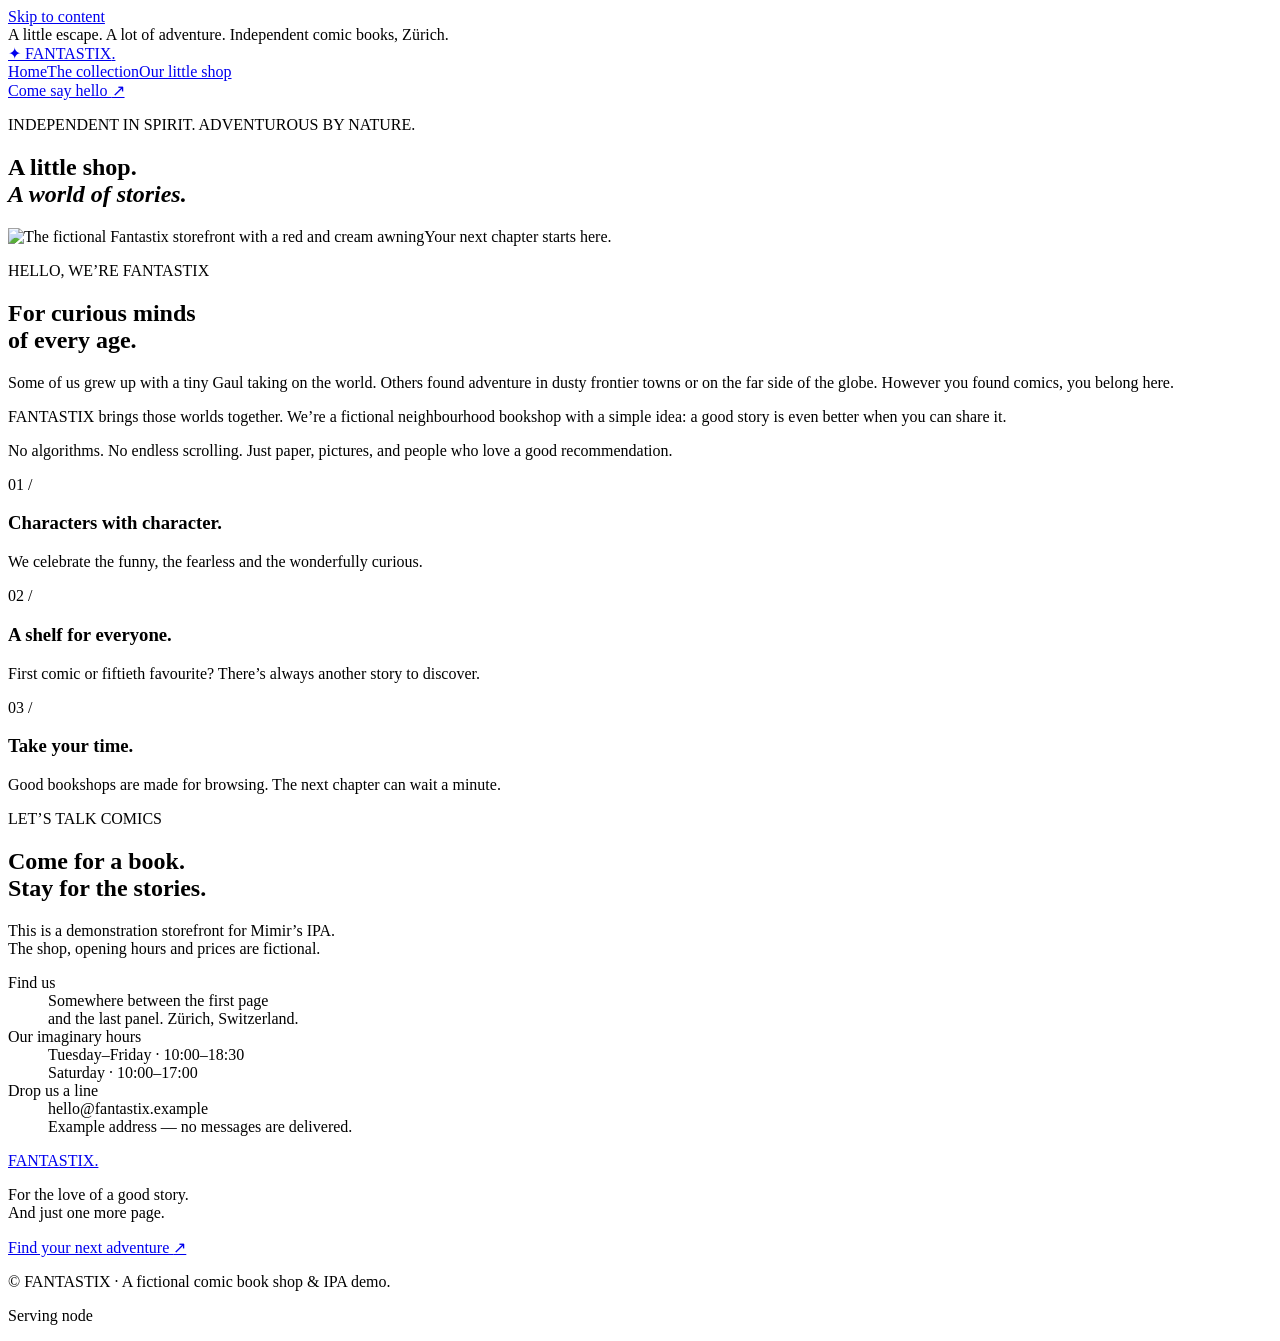
==== site/about.html @ b97b282e "Add FANTASTIX static comic shop and Docker Compose setup" ====
<!doctype html>
<html lang="en">
<head>
<meta charset="utf-8">
<meta name="viewport" content="width=device-width, initial-scale=1">
<meta name="description" content="Meet Fantastix, a fictional neighbourhood comic shop with a love of stories and a warm welcome.">
<meta name="theme-color" content="#18332f">
<title>Our little shop · FANTASTIX</title>
<link rel="icon" href="/assets/favicon.svg" type="image/svg+xml">
<link rel="stylesheet" href="/assets/style.css">
<script src="/assets/site.js" defer></script>
</head>
<body>
<a class="skip-link" href="#main">Skip to content</a><div class="announcement">A little escape. A lot of adventure. <span>Independent comic books, Zürich.</span>
</div>
<header class="site-header"><a class="wordmark" href="/index.html" aria-label="Fantastix home"><span class="brand-spark" aria-hidden="true">✦</span> FANTASTIX<span class="wordmark-dot">.</span></a><nav aria-label="Main navigation"><a href="/index.html">Home</a><a href="/collection.html">The collection</a><a href="/about.html" aria-current="page">Our little shop</a></nav><a class="header-visit" href="/about.html#visit">Come say hello <span aria-hidden="true">↗</span></a></header><main id="main">
<section class="page-intro"><p class="eyebrow">INDEPENDENT IN SPIRIT. ADVENTUROUS BY NATURE.</p>
<h1>A little shop.<br><em>A world of stories.</em>
</h1></section>
<section class="about-story section"><div class="about-image">
<img src="/assets/shop.svg" alt="The fictional Fantastix storefront with a red and cream awning" width="1000" height="760"><span class="image-caption">Your next chapter starts here.</span>
</div>
<div class="story-copy">
<p class="eyebrow">HELLO, WE’RE FANTASTIX</p>
<h2>For curious minds<br>of every age.</h2>
<p>Some of us grew up with a tiny Gaul taking on the world. Others found adventure in dusty frontier towns or on the far side of the globe. However you found comics, you belong here.</p>
<p>FANTASTIX brings those worlds together. We’re a fictional neighbourhood bookshop with a simple idea: a good story is even better when you can share it.</p>
<p>No algorithms. No endless scrolling. Just paper, pictures, and people who love a good recommendation.</p>
</div></section>
<section class="values section"><div>
<span>01 /</span><h3>Characters with character.</h3>
<p>We celebrate the funny, the fearless and the wonderfully curious.</p>
</div>
<div>
<span>02 /</span><h3>A shelf for everyone.</h3>
<p>First comic or fiftieth favourite? There’s always another story to discover.</p>
</div>
<div>
<span>03 /</span><h3>Take your time.</h3>
<p>Good bookshops are made for browsing. The next chapter can wait a minute.</p>
</div></section>
<section class="visit section" id="visit"><div>
<p class="eyebrow">LET’S TALK COMICS</p>
<h2>Come for a book.<br>Stay for the stories.</h2>
<p>This is a demonstration storefront for Mimir’s IPA.<br>The shop, opening hours and prices are fictional.</p>
</div>
<dl>
<div>
<dt>Find us</dt>
<dd>Somewhere between the first page<br>and the last panel. Zürich, Switzerland.</dd>
</div>
<div>
<dt>Our imaginary hours</dt>
<dd>Tuesday–Friday · 10:00–18:30<br>Saturday · 10:00–17:00</dd>
</div>
<div>
<dt>Drop us a line</dt>
<dd>hello@fantastix.example<br><span class="muted">Example address — no messages are delivered.</span>
</dd>
</div>
</dl></section>
</main><footer class="site-footer"><div class="footer-top">
<a class="wordmark" href="/index.html">FANTASTIX.</a><p>For the love of a good story.<br>And just one more page.</p>
<a href="/collection.html">Find your next adventure <span aria-hidden="true">↗</span></a>
</div>
<div class="footer-bottom">
<p>© FANTASTIX · A fictional comic book shop &amp; IPA demo.</p>
<p class="node-badge"><span class="status-dot" aria-hidden="true"></span> Serving node <code id="serving-node"><!--# echo var="node_id" encoding="entity" --></code></p>
</div></footer>
</body>
</html>
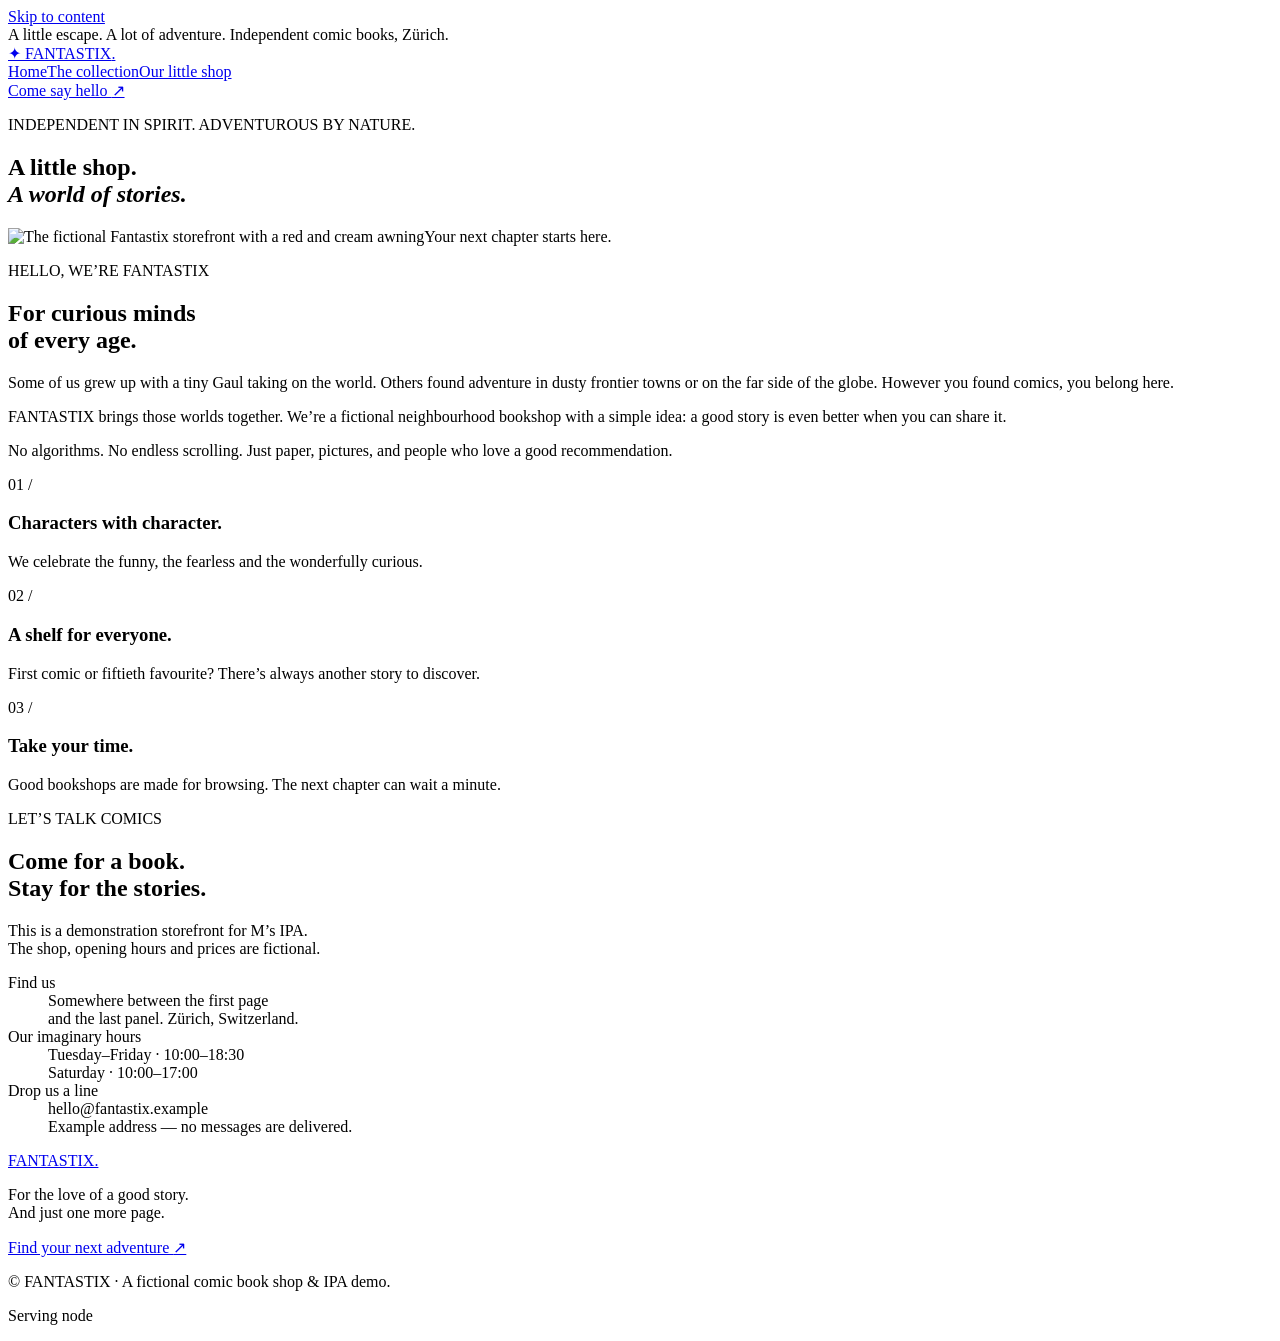
==== commit 636d58ac: "fixes" ====
--- a/site/about.html
+++ b/site/about.html
@@ -42,7 +42,7 @@
 <section class="visit section" id="visit"><div>
 <p class="eyebrow">LET’S TALK COMICS</p>
 <h2>Come for a book.<br>Stay for the stories.</h2>
-<p>This is a demonstration storefront for Mimir’s IPA.<br>The shop, opening hours and prices are fictional.</p>
+<p>This is a demonstration storefront for M’s IPA.<br>The shop, opening hours and prices are fictional.</p>
 </div>
 <dl>
 <div>
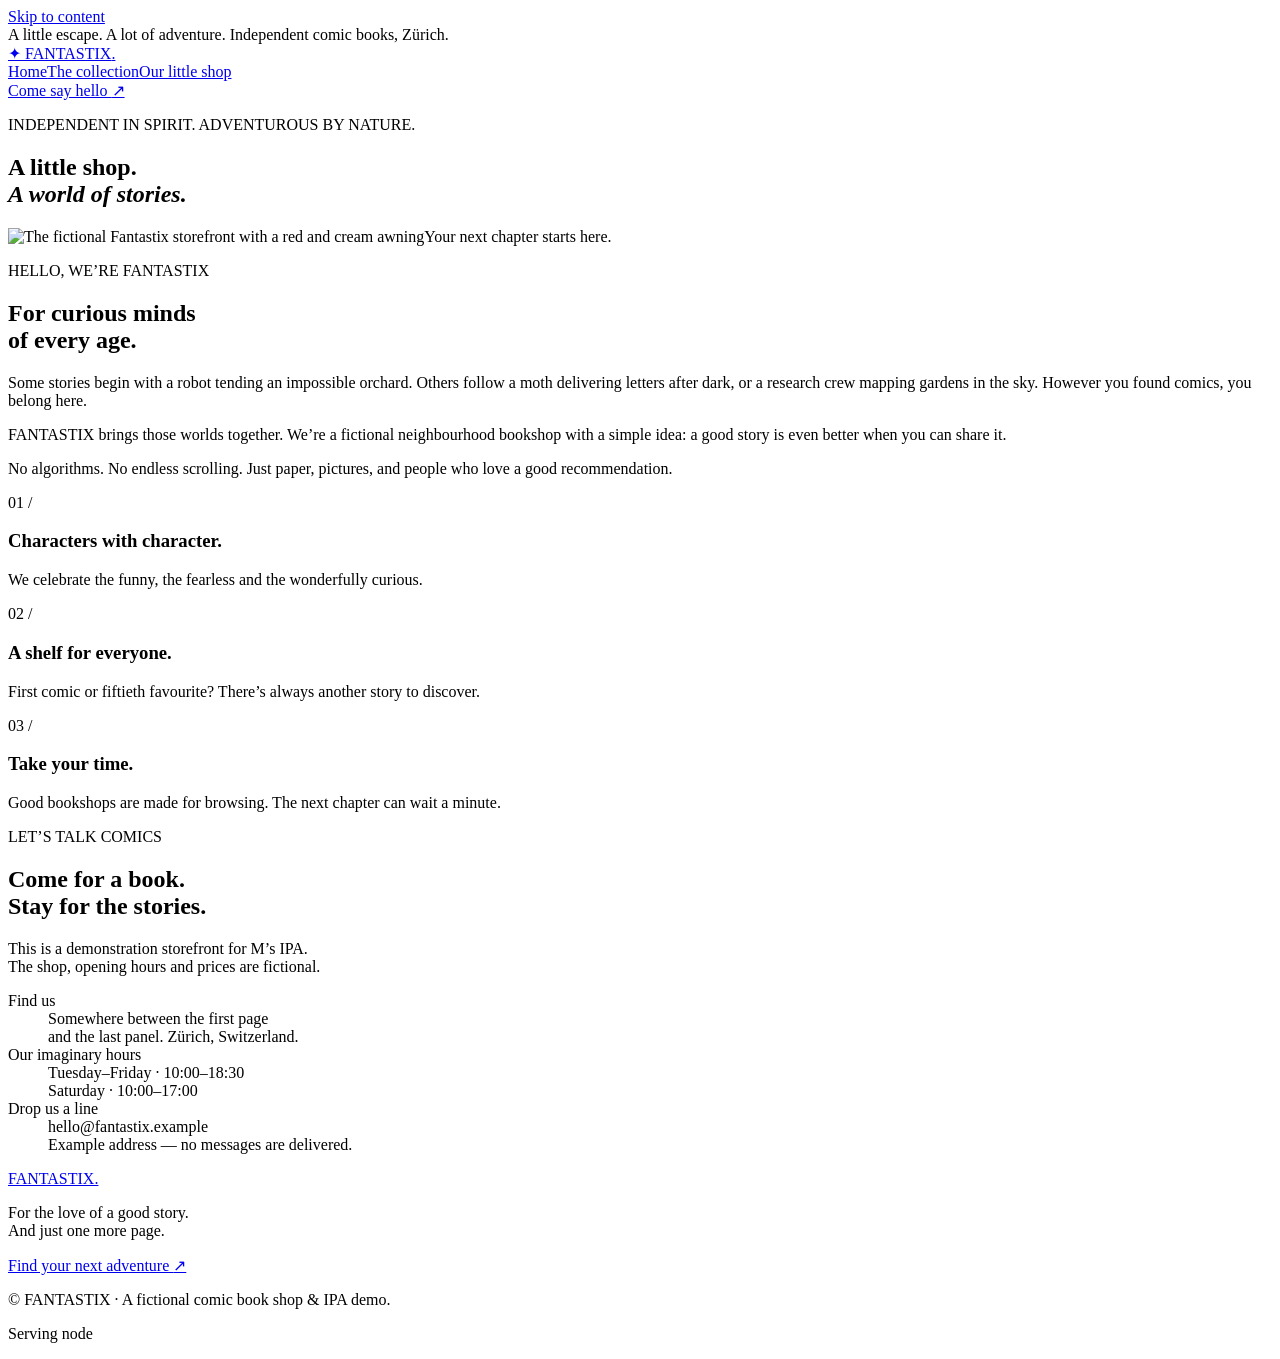
==== commit 144410f1: "fixes" ====
--- a/site/about.html
+++ b/site/about.html
@@ -23,7 +23,7 @@
 <div class="story-copy">
 <p class="eyebrow">HELLO, WE’RE FANTASTIX</p>
 <h2>For curious minds<br>of every age.</h2>
-<p>Some of us grew up with a tiny Gaul taking on the world. Others found adventure in dusty frontier towns or on the far side of the globe. However you found comics, you belong here.</p>
+<p>Some stories begin with a robot tending an impossible orchard. Others follow a moth delivering letters after dark, or a research crew mapping gardens in the sky. However you found comics, you belong here.</p>
 <p>FANTASTIX brings those worlds together. We’re a fictional neighbourhood bookshop with a simple idea: a good story is even better when you can share it.</p>
 <p>No algorithms. No endless scrolling. Just paper, pictures, and people who love a good recommendation.</p>
 </div></section>
